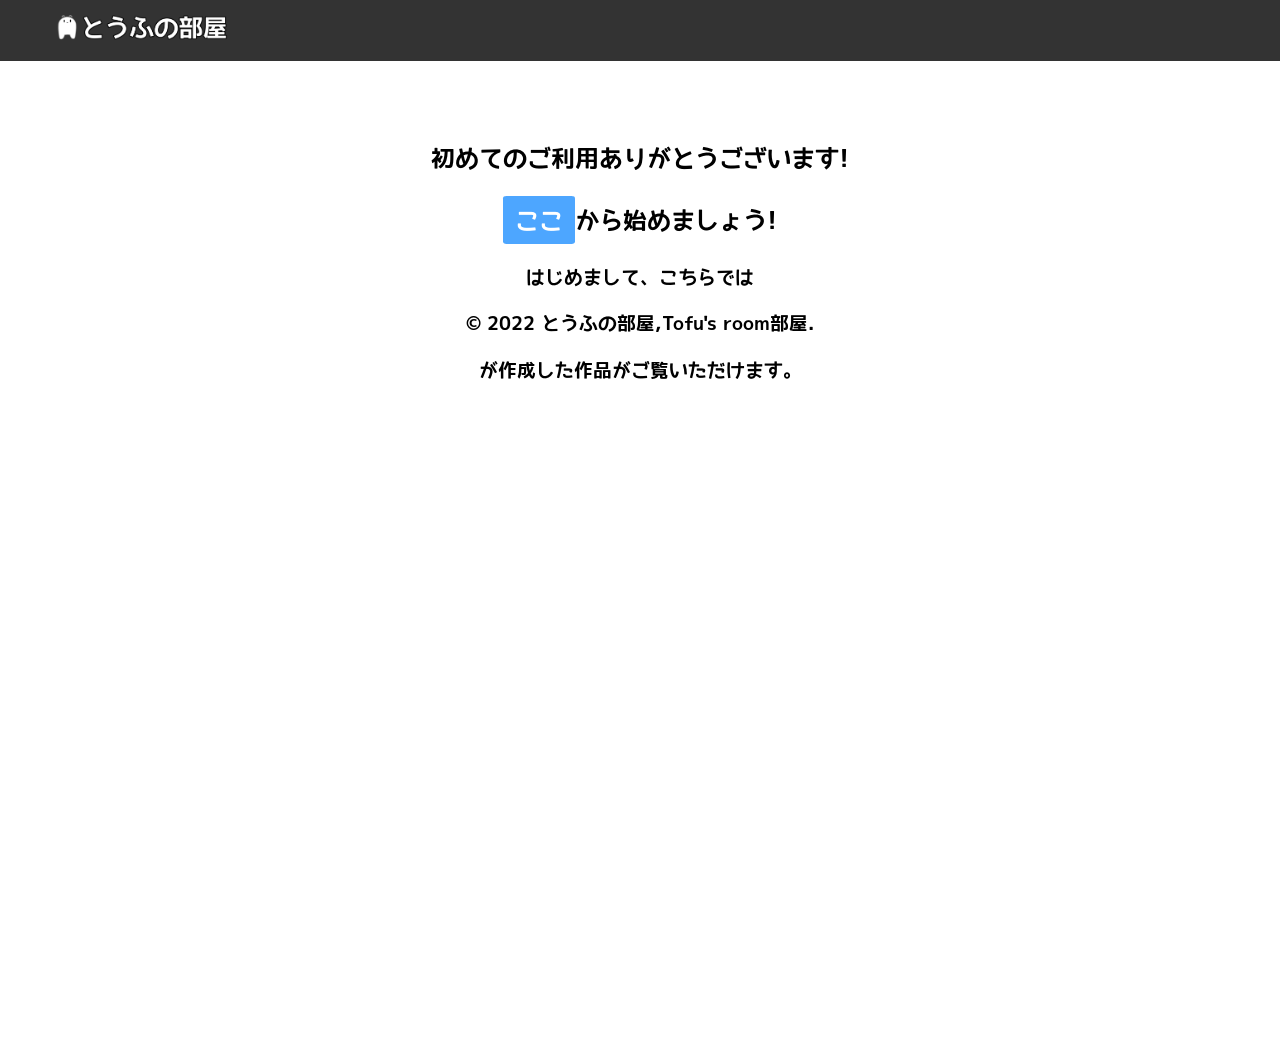
==== index.html @ fb7e46e1 "3.3.4" ====
<!DOCTYPE html>
<html lang="ja">

<head prefix="og: http://ogp.me/ns# fb: http://ogp.me/ns/fb# article: http://ogp.me/ns/article#">
    <meta charset="UTF-8">
    <meta http-equiv="X-UA-Compatible" content="IE=edge">
    <meta name="viewport" content="width=device-width, initial-scale=1.0">
    <title>2022 とうふの部屋.</title>
    <meta name="data-app-version" content="3.3.4">
    <!--制作日 2022/11/02-->
    <!--ver3.3.4 変更内容 2023年01月01日公開予定あけましてありがとうございます画像追加 リンク変更-->
    <meta name="description" content="とうふの部屋,Tofu's roomで動画を楽しみましょう。">
    <meta name="keywords" content="動画,video,とうふの部屋,とうふくん,top,トップページ,Tofu's room">
    <link href="css/loading.css" rel="stylesheet">
    <link href="css/style.css" rel="stylesheet">
    <link href="css/font.css" rel="stylesheet">
    <link href="css/pc-only.css" rel="stylesheet">
    <link href="css/pop.css" rel="stylesheet">
    <link href="css/top-wrap.css" rel="stylesheet">
    <link href="css/header.css" rel="stylesheet">
    <meta name="google-site-verification" content="rpTDnmP178BUGGDccV169vUnAtOd1Azop7K3AZLqSU4" />
    <link rel="image/png" href="https://tofu-s-room.github.io/assets/img/logo/toufukun.png">
    <link rel="icon" type="image/x-icon" href="https://tofu-s-room.github.io/assets/img/logo/toufukun.png">
    <link rel="icon" type="image/vnd.microsoft.icon" href="https://tofu-s-room.github.io/assets/img/logo/toufukun.png">
    <link rel="icon" href="https://tofu-s-room.github.io/assets/img/logo/toufukun.png">
    <link rel="apple-touch-icon" href="https://tofu-s-room.github.io/assets/img/logo/toufukun.png" sizes="180x180">
    <meta name="google-site-verification" content="DvDLmJNRK4US06i0A7GKzjW2xvZy7kZ8bBM5qVW3jTw" />
    <!--サイト情報-->
    <!--記事のタイトル-->
    <meta property="og:title" content="とうふの部屋." />
    <!--記事のURL-->
    <meta property="og:url" content="https://tofu-s-room.github.io/">
    <!--画像のURL-->
    <meta property=" og:image " content="https://tofu-s-room.github.io/assets/img/logo/toufukun.png ">
    <!--記事の説明-->
    <meta property="og:description " content="とうふの部屋,Tofu 's room 動画を楽しみましょう。" />
    <!--記事の種類-->
    <meta property="og:type" content="top" />
    <!--サイト名-->
    <meta property="og:site_name" content="とうふの部屋" />
</head>

<body class="mv" id="content" onselectstart="return false;" onmousedown="return false;" id="top" class="gosic id">


    <header>
        <a href="/">
            <img style="height: 25px;" src="assets/img/logo/toufunoheya-head.png">
        </a>

        <ul>
            <!--<li><label class="white nobottomline open" for="pop-up-1">メニュー</label></li>
                <li><a style="text-align: center;" class="white nobottomline" href="#">メニュー</a></li>-->
        </ul>

    </header>
    <img style="margin-top: 60px;" class="resizeimage" src="advertisement/bar-advertisement/img1/Tofu's room.png" alt=" ">
    <noscript>
        <h1 style="margin-left:3%; ">このページではjavascriptを使用しています。javascriptをオンにして下さい。<a href="page=/system/no-javascript.html">詳細</a></h1>
    </noscript>

    <div style="clear: both; content: ''; display: block; ">
        <!--<a class="nobottomline " href="/?広告 ">
            <div class="item border-top-frame ">
                <img class="border-top-img " style="width: 100%; " src="advertisement/img/img1/とうふの部屋近日公開.png ">
                <p class="frame-text " style="text-align: center; ">広告</p>
            </div>
        </a>-->
        <a class="nobottomline " href="stop.html">
            <div class="item border-top-frame ">
                <img class="border-top-img " style="width: 100%;" src="advertisement/img/img1/stop2022-2023.png">
                <h6 class="frame-text-date ">確認する</h6>
                <p class="frame-text " style="text-align: center; margin-top: 0px; ">お知らせ</p>
            </div>
        </a>
        <a class="nobottomline " href="https://github.com/tofu-s-room/tofu-s-room-set-up-windows-version">
            <div class="item border-top-frame ">
                <img class="border-top-img " style="width: 100%;" src="advertisement/img/img1/windows-new-soft.png">
                <h6 class="frame-text-date ">クリックでダウンロードサイトへ</h6>
                <p class="frame-text " style="text-align: center; margin-top: 0px;">広告</p>
            </div>
        </a>
        <a class="nobottomline " href="?あけましてありがとうございます">
            <div class="item border-top-frame ">
                <img class="border-top-img " style="width: 100%;" src="advertisement/img/img1/2023あけましておめでとうございます.png">
                <h6 class="frame-text-date ">ご利用ありがとうございます</h6>
                <p class="frame-text " style="text-align: center; margin-top: 0px; ">お知らせ</p>
            </div>
        </a>
        <a class="nobottomline " href="page=/redirect/redirect-miya-kyu-gurupu-top">
            <div class="item border-top-frame ">
                <img class="border-top-img " style="width: 100%;" src="advertisement/img/img1/宮急-広告.png">
                <h6 class="frame-text-date ">サイトにアクセス</h6>
                <p class="frame-text " style="text-align: center; margin-top: 0px; ">紹介</p>
            </div>
        </a>

        <a class="nobottomline " href="/?広告 ">
            <div class="hide item border-top-frame ">
                <img class="border-top-img " style="width: 100%;" src="advertisement/img/img1/とうふの部屋近日公開.png">
                <p class="frame-text " style="text-align: center; ">広告</p>
            </div>
        </a>
        <a class="nobottomline " href="watch/video1/tofu_op_2022">
            <div class="item border-top-frame ">
                <img class="border-top-img " style="width: 100%;" src="watch/video-img/top/img1/tofu_op.png">
                <h6 class="frame-text-date ">投稿日 7月14日, 2022</h6>
                <p class="frame-text " style="text-align: center; margin-top: 0px; ">とうふの部屋オープニング</p>
            </div>
        </a>
        <a class="nobottomline " href="watch/video1/正常配信チェック ">
            <div class="item border-top-frame ">
                <img class="border-top-img " style="width: 100%;" src="watch/video-img/top/img1/color-bar.png">
                <h6 class="frame-text-date ">投稿日 6月6日, 2022</h6>
                <p class="frame-text " style="text-align: center; margin-top: 0px; ">正常配信チェック</p>
            </div>
        </a>
    </div>
    <div style="clear: both; content: ''; display: block;">

    </div>
    <br>

    <footer style="clear:both;" class="" id="footer">
        <hr>
        <p class="footer-text">&copy; 2022 All rights reserved by とうふの部屋,Tofu's room. 制作中ベータサイト
            <a href="https://tofu-s-room-beta.github.io/">こちら</a></p>
    </footer>

    <!--1-pop-->
    <div>
        <input type="checkbox " id="pop-up-1">
        <div class="overlay">
            <div class="window">
                <label class="close" for="pop-up-1">x閉じる</label>
                <br>
                <div>
                    <table class="mar-pop ">

                        <td style="text-align: center;" class="">
                            <h2 class=" ">メニュー</h2>
                            <h2>
                                <li><a class="black nobottomline" href="../">ぐるぐる</a></li>
                            </h2>
                            <h2>
                                <li><a class="black nobottomline" href="#top">一番上</a></li>
                            </h2>
                        </td>
                    </table>
                </div>
            </div>
        </div>
    </div>
    <!-- ローディング画面 -->
    <div id="loading">
        <!-- 変更部分 ローディング画像の読み込み-->
        <img src="assets/gif/walk.gif" alt="">
    </div>
    <!-- /#loading -->

    <script src="js/jquery.js"></script>
    <script src="js/loading.js"></script>
    <!--ページ制限-->
    <script type="text/javascript">
        if (!localStorage['PageAccess']) {
            location = "beginning.html"; // ここにURLを記載する。
        }
        localStorage['PageAccess'] = true; // false; //
        // localStorage['PageAccess'] = false; // true; // Clearしたい場合
        if (screen.width <= 235) {
            document.location = "../../error/px-error.html";
        }
    </script>
    <script type="text/javascript" src="js/script.js"></script>
    <script type="text/javascript">
        // var ua = navigator.userAgent.toUpperCase();
        //if (ua.indexOf('IPHONE') != -1 || (ua.indexOf('ANDROID') != -1 && ua.indexOf('MOBILE') != -1)) {
        //    location.href = '/sp/';
        //  }
    </script>

</body>

</html>

</html>
---- css/loading.css ----
body {
    margin: 0;
    padding: 0;
}

.mv {
    width: 100wh;
    height: 100vh;
    background: url(../img/test1.jpg) no-repeat center center/cover;
}


/*********************************
  *
  *  ローディング画面
  *
  *********************************/

#loading {
    /* 画面一杯にローディング画面を広げる */
    height: 100%;
    width: 100%;
    background: #fff;
    position: fixed;
    top: 0px;
    left: 0px;
    z-index: 100;
    /* flexboxを使ってローディングアイコンを画面の中央に寄せる */
    display: -webkit-box;
    display: -ms-flexbox;
    display: flex;
    -webkit-box-pack: center;
    -ms-flex-pack: center;
    justify-content: center;
    -webkit-box-align: center;
    -ms-flex-align: center;
    align-items: center;
}
---- css/style.css ----
@charset "UTF-8";

/* body */

html {
    scroll-behavior: smooth;
}

body {
    margin-top: 0;
    margin-left: 0;
    margin-right: 0;
    margin-bottom: 0;
    background-color: #F9F9F9;
}


/* 画面幅の50%の幅で画像を表示 */

.vw-20 {
    width: 20vw;
}

.vw-95 {
    width: 95vw;
}

.vw-96 {
    width: 96vw;
}

.vw-98 {
    width: 98vw;
}

.border-white-video-below {
    background-color: #F9F9F9;
    width: 98vw;
    margin-left: auto;
    margin-right: auto;
}

table.border-white-video-below {
    margin: 0px 0px;
}

.cen {
    margin-left: auto;
    margin-right: auto;
}

.video-below-if {
    margin: 0;
}

.bac-color-f4f4f4 {
    background-color: #f4f4f4;
}


/* 画面幅の50%の幅で画像を表示 */

.vw-6 {
    width: 6vw;
}

.vw-10 {
    width: 10vw;
}

.vw-20 {
    width: 20vw;
}

.vw-30 {
    width: 30vw;
}

.vw-40 {
    width: 40vw;
}

.vw-60 {
    width: 60vw;
}

.vw-80 {
    width: 80vw;
}

.vw-95 {
    width: 95vw;
}

.vw-99-4 {
    width: 99.4vw;
}

.vw-99 {
    width: 99.5vw;
}

.vw-100 {
    width: 100vw;
}

.vh-6 {
    min-height: 6vh;
}

.vh-8 {
    min-height: 8vh;
}

.vh-10 {
    min-height: 8vh;
}

.vh-100 {
    min-height: 100vh;
}

.border-white {
    background-color: #f5f5f5;
}

.bottom {
    position: absolute;
    /*←絶対位置*/
    bottom: 0;
    /*下に固定*/
}

.bottom-move {
    position: fixed;
    bottom: 0px;
}

.top-bar {
    position: fixed;
    /*←絶対位置*/
    bottom: 0;
    /*下に固定*/
    width: 100%;
    height: 100%;
}

.botom-bar {
    position: fixed;
    /*←絶対位置*/
    bottom: 0;
}


/*画像重ね*/

.relative {
    position: relative;
}

.absolute {
    position: absolute;
    right: 30px;
    bottom: 30px;
}


/*画像重ね文字*/

.img-character {
    position: relative;
}

.img-character span {
    position: absolute;
    top: 50%;
    left: 50%;
    -ms-transform: translate(-50%, -50%);
    -webkit-transform: translate(-50%, -50%);
    transform: translate(-50%, -50%);
    margin: 0;
    padding: 0;
    /*文字の装飾は省略*/
}

.img-character img {
    width: 100%;
}


/*正方形色*/

.head {
    color: #fff;
    background: #ffa500;
    text-align: center;
}

.left-fill {
    border-left: solid 5px #ffa500;
    padding-left: 10px;
}

.fill {
    background: #fff;
}


/*背景色*/

.contents {
    background-color: #ffffe6;
}


/*画像*/

.resizeimage {
    width: 100%;
}


/*文字色*/

.white {
    color: #fff;
}

.black {
    color: #000;
}

.center {
    text-align: center;
}

.grey {
    background-color: darkgrey;
}

.nobottomline {
    text-decoration: none;
}


/*マージン*/

img.topimg {
    margin: 60px 0px 3px;
}

.text-mar {
    margin: 10px 30px 10px;
}

.space {
    margin: 0px 0px 500px;
}


/*フッター*/

footer {
    width: 100%;
    height: 25px;
    text-align: center;
    /* background-color: #e6e6e6; */
    margin-top: 0;
    margin-left: 0;
    margin-right: 0;
    margin-bottom: 0;
}

@media screen and (max-width: 474px) {
    footer {
        height: 50px;
    }
}

@media screen and (max-width: 237px) {
    footer {
        height: 75px;
    }
}

.footer-text {
    color: rgb(0, 0, 0);
}


/*文字スタイル*/

.notcenter {
    justify-content: space-evenly;
}


/*上へ戻るボタン*/

.topIcon {
    display: inline-block;
    position: fixed;
    bottom: 20px;
    right: 20px;
    padding: 24px 25px;
    background: #ffa64d;
    color: #ffffff;
    border-radius: 17%;
    font-size: 20.5pt;
    font-weight: bold;
    line-height: 1.2em;
    letter-spacing: 2px;
    text-align: center;
    cursor: pointer;
    z-index: 999;
}

.search-margin {
    margin-top: 60px;
    margin-left: 0;
    margin-right: 0;
    margin-bottom: 0px;
}


/*文字寄せ*/

.text-left {
    text-align: left;
}

.text-center {
    text-align: center;
}

.text-right {
    text-align: right;
}

.topIcon {
    opacity: 0.5;
}

.topIcon:hover {
    opacity: 0.9;
}

.head-px {
    height: 60px;
}

.hed-img {
    height: 60px;
}

.border-top-frame {
    border-radius: 5px 5px 5px 5px;
}

.border-top-img {
    border-radius: 5px 5px 0px 0px;
}

.video-date-views {
    margin-left: 20%;
    color: rgb(101, 101, 101);
}

.hed-margin {
    margin-top: 64px;
}

.outline-0-1 {
    -webkit-text-stroke: 0.1px #000;
}

.left-fill {
    border-left: solid 5px #ffa500;
    padding-left: 10px;
}

.box-shadow {
    box-shadow: 0px 0px 15px 0px rgba(98, 98, 98, 0.8);
    padding: 10px;
}


/*
@media screen and (max-width: 369px) {
    .head-px {
        height: 128px;
    }
    header {
        z-index: 10;
        position: fixed;
        top: 0px;
        background-color: #333;
        width: 100%;
        z-index: 2;
        box-shadow: 0px 0px 10px 0px rgba(0, 0, 0, 0.25);
        margin-top: 0;
        margin-left: 0;
        margin-right: 0;
        margin-bottom: 0;
    }
    .search-margin {
        margin-top: 128px;
        margin-left: 0;
        margin-right: 0;
        margin-bottom: 128;
    }
}

@media screen and (max-width: 51px) {
    .head-px {
        height: 192px;
    }
    header {
        z-index: 10;
        position: fixed;
        top: 0px;
        background-color: #333;
        width: 100%;
        z-index: 2;
        box-shadow: 0px 0px 10px 0px rgba(0, 0, 0, 0.25);
        margin-top: 0;
        margin-left: 0;
        margin-right: 0;
        margin-bottom: 0;
    }
    .search-margin {
        margin-top: 192px;
        margin-left: 0;
        margin-right: 0;
        margin-bottom: 192;
    }
}
*/
---- css/font.css ----
@charset "UTF-8";
@font-face {
    font-family: 'tegaki';
    font-style: normal;
    font-weight: 400;
    src: url(/font/yosugara.woff) format('woff');
}

.tegaki {
    font-family: 'tegaki';
}

@font-face {
    font-family: 'gosic';
    font-style: normal;
    font-weight: 400;
    src: url(/font/YasashisaGothicBold-V2.woff) format('woff');
}

html,
body {
    font-family: 'gosic';
}

@font-face {
    font-family: 'kowai';
    font-style: normal;
    font-weight: 400;
    src: url(/font/g_comichorrorR_freeR.woff) format('woff');
}

.kowai {
    font-family: 'kowai';
}
---- css/pop.css ----
@charset "UTF-8";
.open {
    cursor: pointer;
    /* マウスオーバーでカーソル */
}

#pop-up-1,
#pop-up-2 {
    display: none;
    /* label でコントロールするので input は非表示に */
}

.overlay {
    display: none;
    /* input にチェックが入るまでは非表示に */
}

#pop-up-1:checked+.overlay,
#pop-up-2:checked+.overlay,
#pop-up-4:checked+.overlay,
#pop-up-5:checked+.overlay,
#pop-up-6:checked+.overlay,
#pop-up-7:checked+.overlay {
    display: block;
    z-index: 9999;
    background-color: #00000070;
    position: fixed;
    width: 100%;
    height: 100vh;
    top: 0;
    left: 0;
}

.window {
    width: 90%;
    height: 90%;
    background-color: #ffffff;
    border-radius: 6px;
    justify-content: center;
    align-items: center;
    position: fixed;
    top: 50%;
    left: 50%;
    transform: translate(-50%, -50%);
}

.close {
    cursor: pointer;
    position: absolute;
    top: 4px;
    right: 4px;
    font-size: 20px;
}

.mar-pop {
    margin: auto;
}
---- css/top-wrap.css ----
@charset "UTF-8";
.item {
    border: 1px solid #dcdcdc;
    box-sizing: border-box;
    float: left;
    margin-bottom: 1em;
    width: 23%;
    margin: 1%;
    background-color: #e6e6e6;
    /*元 #dcdcdc*/
}

.grey {
    background-color: darkgrey;
}

.max-wrap {
    max-width: 1024px;
}

.frame-text {
    text-decoration: none;
    color: #000;
    margin-left: 3px;
    display: -webkit-box;
    -webkit-box-orient: vertical;
    -webkit-line-clamp: 1;
    overflow: hidden;
}

.frame-text-date {
    text-decoration: none;
    display: -webkit-box;
    -webkit-box-orient: vertical;
    -webkit-line-clamp: 1;
    overflow: hidden;
    margin-left: 5%;
    margin-top: 0px;
    margin-bottom: 0px;
    color: rgb(101, 101, 101);
}

.hide {
    display: block;
}

@media screen and (max-width: 500px) {
    .item {
        float: none;
        width: auto;
    }
    .hide {
        display: none;
    }
}
---- css/header.css ----
@charset "UTF-8";
* {
    box-sizing: border-box;
}

header {
    padding: 15px 4% 15px;
    position: fixed;
    top: 0;
    width: 100%;
    background-color: transparent;
    display: flex;
    align-items: center;
    background-color: #333;
}

nav {
    margin: 0 0 0 auto;
}

ul {
    list-style: none;
    margin: 0;
    display: flex;
}

li {
    margin: 0 0 0 15px;
}
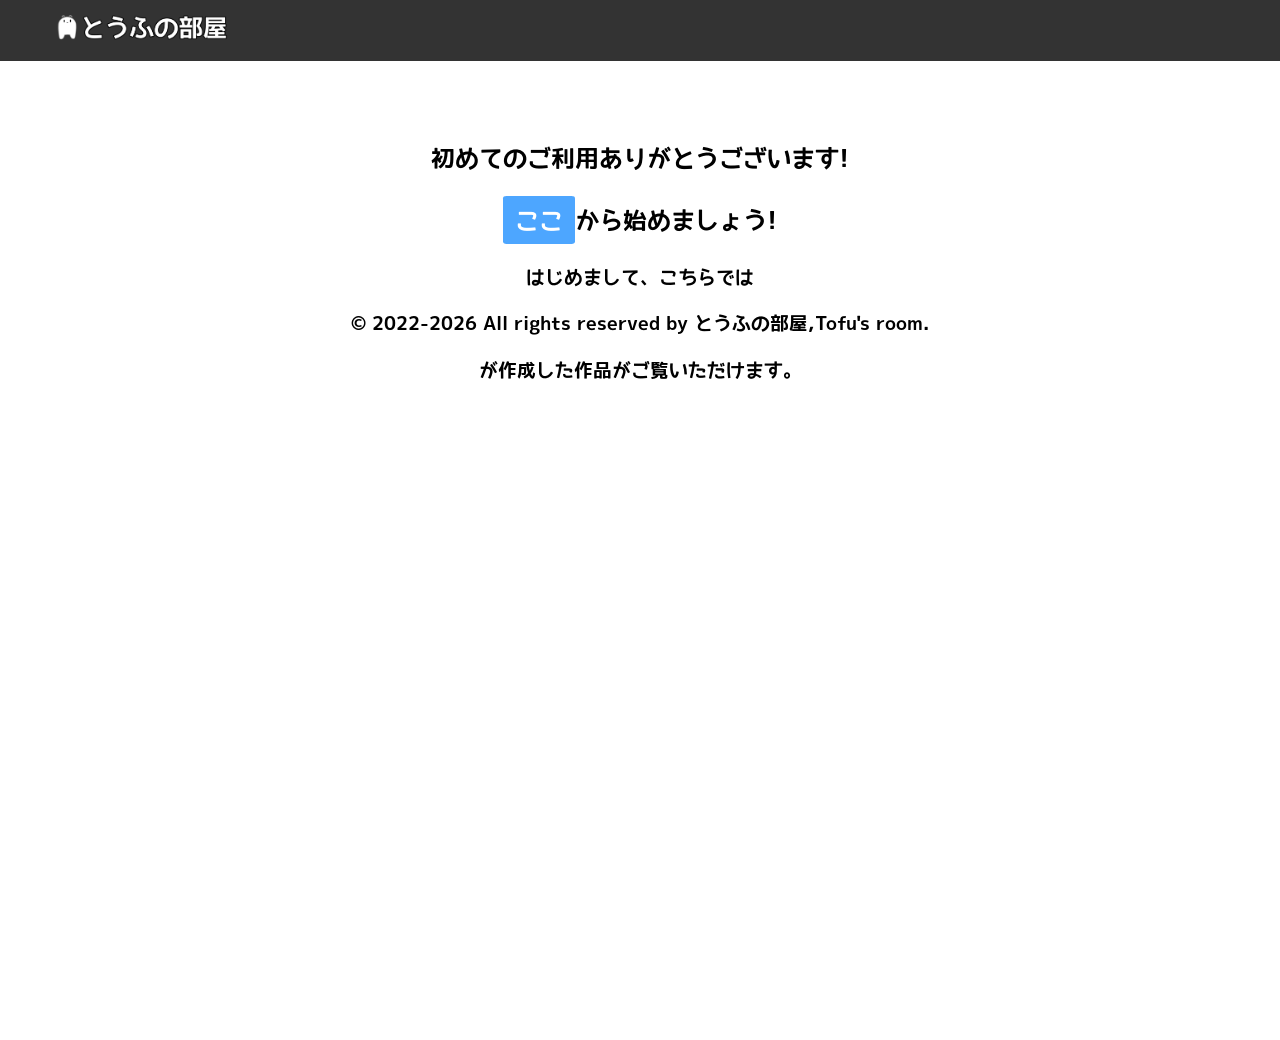
==== commit 90d37d84: "beta 3.3.7" ====
--- a/index.html
+++ b/index.html
@@ -5,10 +5,10 @@
     <meta charset="UTF-8">
     <meta http-equiv="X-UA-Compatible" content="IE=edge">
     <meta name="viewport" content="width=device-width, initial-scale=1.0">
-    <title>2022 とうふの部屋.</title>
-    <meta name="data-app-version" content="3.3.4">
-    <!--制作日 2022/11/02-->
-    <!--ver3.3.4 変更内容 2023年01月01日公開予定あけましてありがとうございます画像追加 リンク変更-->
+    <title>2023 とうふの部屋.</title>
+    <meta name="data-app-version" content="3.3.7">
+    <!--制作日 2022/11/03-->
+    <!--ver3.3.7 変更内容 推奨ブラウザチェック機能-->
     <meta name="description" content="とうふの部屋,Tofu's roomで動画を楽しみましょう。">
     <meta name="keywords" content="動画,video,とうふの部屋,とうふくん,top,トップページ,Tofu's room">
     <link href="css/loading.css" rel="stylesheet">
@@ -66,52 +66,53 @@
                 <p class="frame-text " style="text-align: center; ">広告</p>
             </div>
         </a>-->
-        <a class="nobottomline " href="stop.html">
+        <a class="nobottomline" href="?あけましてありがとうございます">
+            <div class="item border-top-frame">
+                <img class="border-top-img" style="width: 100%;" src="advertisement/img/img1/2023あけましておめでとうございます.png">
+                <h6 class="frame-text-date">ご利用ありがとうございます</h6>
+                <p class="frame-text" style="text-align: center; margin-top: 0px; ">お知らせ</p>
+            </div>
+        </a>
+        <a class="nobottomline" href="page=/system/Recommended_browser_check.html">
+            <div class="item border-top-frame">
+                <img class="border-top-img" style="width: 100%;" src="advertisement/img/img1/Recommended_browser_check.png">
+                <h6 class="frame-text-date">気軽にチェック!!</h6>
+                <p class="frame-text" style="text-align: center; margin-top: 0px; ">チェックする!!</p>
+            </div>
+        </a>
+        <a class="nobottomline" href="page=/system/tofu's-room-windows-app.html">
             <div class="item border-top-frame ">
-                <img class="border-top-img " style="width: 100%;" src="advertisement/img/img1/stop2022-2023.png">
-                <h6 class="frame-text-date ">確認する</h6>
-                <p class="frame-text " style="text-align: center; margin-top: 0px; ">お知らせ</p>
-            </div>
-        </a>
-        <a class="nobottomline " href="https://github.com/tofu-s-room/tofu-s-room-set-up-windows-version">
-            <div class="item border-top-frame ">
-                <img class="border-top-img " style="width: 100%;" src="advertisement/img/img1/windows-new-soft.png">
-                <h6 class="frame-text-date ">クリックでダウンロードサイトへ</h6>
-                <p class="frame-text " style="text-align: center; margin-top: 0px;">広告</p>
-            </div>
-        </a>
-        <a class="nobottomline " href="?あけましてありがとうございます">
-            <div class="item border-top-frame ">
-                <img class="border-top-img " style="width: 100%;" src="advertisement/img/img1/2023あけましておめでとうございます.png">
-                <h6 class="frame-text-date ">ご利用ありがとうございます</h6>
-                <p class="frame-text " style="text-align: center; margin-top: 0px; ">お知らせ</p>
-            </div>
-        </a>
-        <a class="nobottomline " href="page=/redirect/redirect-miya-kyu-gurupu-top">
-            <div class="item border-top-frame ">
-                <img class="border-top-img " style="width: 100%;" src="advertisement/img/img1/宮急-広告.png">
-                <h6 class="frame-text-date ">サイトにアクセス</h6>
+                <img class="border-top-img" style="width: 100%;" src="advertisement/img/img1/windows-new-soft.png">
+                <h6 class="frame-text-date">クリックでダウンロードサイトへ</h6>
+                <p class="frame-text" style="text-align: center; margin-top: 0px;">広告</p>
+            </div>
+        </a>
+
+        <a class="nobottomline" href="page=/redirect/redirect-miya-kyu-gurupu-top">
+            <div class="item border-top-frame">
+                <img class="border-top-img" style="width: 100%;" src="advertisement/img/img1/宮急-広告.png">
+                <h6 class="frame-text-date">サイトにアクセス</h6>
                 <p class="frame-text " style="text-align: center; margin-top: 0px; ">紹介</p>
             </div>
         </a>
 
-        <a class="nobottomline " href="/?広告 ">
+        <a class="nobottomline" href="/?広告 ">
             <div class="hide item border-top-frame ">
-                <img class="border-top-img " style="width: 100%;" src="advertisement/img/img1/とうふの部屋近日公開.png">
-                <p class="frame-text " style="text-align: center; ">広告</p>
-            </div>
-        </a>
-        <a class="nobottomline " href="watch/video1/tofu_op_2022">
-            <div class="item border-top-frame ">
-                <img class="border-top-img " style="width: 100%;" src="watch/video-img/top/img1/tofu_op.png">
-                <h6 class="frame-text-date ">投稿日 7月14日, 2022</h6>
-                <p class="frame-text " style="text-align: center; margin-top: 0px; ">とうふの部屋オープニング</p>
-            </div>
-        </a>
-        <a class="nobottomline " href="watch/video1/正常配信チェック ">
-            <div class="item border-top-frame ">
-                <img class="border-top-img " style="width: 100%;" src="watch/video-img/top/img1/color-bar.png">
-                <h6 class="frame-text-date ">投稿日 6月6日, 2022</h6>
+                <img class="border-top-img" style="width: 100%;" src="advertisement/img/img1/とうふの部屋近日公開.png">
+                <p class="frame-text" style="text-align: center; ">広告</p>
+            </div>
+        </a>
+        <a class="nobottomline" href="watch/video1/tofu_op_2022">
+            <div class="item border-top-frame">
+                <img class="border-top-img" style="width: 100%;" src="watch/video-img/top/img1/tofu_op.png">
+                <h6 class="frame-text-date">投稿日 7月14日, 2022</h6>
+                <p class="frame-text" style="text-align: center; margin-top: 0px; ">とうふの部屋オープニング</p>
+            </div>
+        </a>
+        <a class="nobottomline" href="watch/video1/正常配信チェック ">
+            <div class="item border-top-frame">
+                <img class="border-top-img" style="width: 100%;" src="watch/video-img/top/img1/color-bar.png">
+                <h6 class="frame-text-date">投稿日 6月6日, 2022</h6>
                 <p class="frame-text " style="text-align: center; margin-top: 0px; ">正常配信チェック</p>
             </div>
         </a>
@@ -123,7 +124,22 @@
 
     <footer style="clear:both;" class="" id="footer">
         <hr>
-        <p class="footer-text">&copy; 2022 All rights reserved by とうふの部屋,Tofu's room. 制作中ベータサイト
+        <p class="footer-text">&copy;
+            <script type="text/javascript">
+                var today = new Date();
+
+                //年・月・日・曜日を取得
+                var year = today.getFullYear();
+                //var month = today.getMonth() + 1;
+                //var week = today.getDay();
+                //var day = today.getDate();
+
+                //var week_ja = new Array("日", "月", "火", "水", "木", "金", "土");
+
+                //年・月・日・曜日を書き出す
+                //document.write(year + "年" + month + "月" + day + "日 " + week_ja[week] + "曜日");
+                document.write("2022-" + year);
+            </script> All rights reserved by とうふの部屋,Tofu's room. 制作中ベータサイト
             <a href="https://tofu-s-room-beta.github.io/">こちら</a></p>
     </footer>
 
@@ -160,11 +176,43 @@
 
     <script src="js/jquery.js"></script>
     <script src="js/loading.js"></script>
+
     <!--ページ制限-->
     <script type="text/javascript">
+        var ua = window.navigator.userAgent.toLowerCase();
         if (!localStorage['PageAccess']) {
             location = "beginning.html"; // ここにURLを記載する。
         }
+        if (!localStorage['PageAccess']) {
+            var ua = window.navigator.userAgent.toLowerCase();
+
+            if (ua.indexOf("edge") !== -1 || ua.indexOf("edga") !== -1 || ua.indexOf("edgios") !== -1) {
+
+            } else if (ua.indexOf("chrome") !== -1 || ua.indexOf("crios") !== -1) {
+                console.log("「Google Chrome」をお使いですね!");
+            } else if (ua.indexOf("firefox") !== -1 || ua.indexOf("fxios") !== -1) {
+                console.log("「Mozilla Firefox」をお使いですね!");
+            } else if (ua.indexOf("safari") !== -1) {
+                console.log("「Safari」をお使いですね!");
+            } else if (ua.indexOf("msie") !== -1 || ua.indexOf("trident") !== -1) {
+                alert("古く推奨されてないブラウザをご使用されています GoogleChrome などを推奨します。こちらは一度しか表示されませんがブラウザを変更することを推奨します、変更無しでもご利用はできます");
+            } else {
+                alert("推奨されてないブラウザをご使用されています GoogleChrome などを推奨します。こちらは一度しか表示されませんがブラウザを変更することを推奨します、変更無しでもご利用はできます");
+            }
+        }
+        // var os = platform.os.toString().toLowerCase();
+        //if (os.indexOf("windows") !== -1) {
+        //     console.log("Microsoft Windows");
+        // } else if (os.indexOf("android") !== -1) {
+        //     console.log("Android");
+        // } else if (os.indexOf("ios") !== -1) {
+        //     console.log("iOS");
+        // } else if (os.indexOf("mac os x") !== -1) {
+        //     console.log("macOS");
+        // } else {
+        //     console.log("不明なOS");
+        //  }
+
         localStorage['PageAccess'] = true; // false; //
         // localStorage['PageAccess'] = false; // true; // Clearしたい場合
         if (screen.width <= 235) {
--- a/css/font.css
+++ b/css/font.css
@@ -31,4 +31,26 @@
 
 .kowai {
     font-family: 'kowai';
+}
+
+@font-face {
+    font-family: 'LightNovelPOPv2';
+    font-style: normal;
+    font-weight: 400;
+    src: url(/font/LightNovelPOPv2.woff) format('woff');
+}
+
+.LightNovelPOPv2 {
+    font-family: 'LightNovelPOPv2';
+}
+
+@font-face {
+    font-family: 'framboiseB';
+    font-style: normal;
+    font-weight: 400;
+    src: url(/font/framboiseB.woff) format('framboiseB');
+}
+
+.framboiseB {
+    font-family: 'framboiseB';
 }
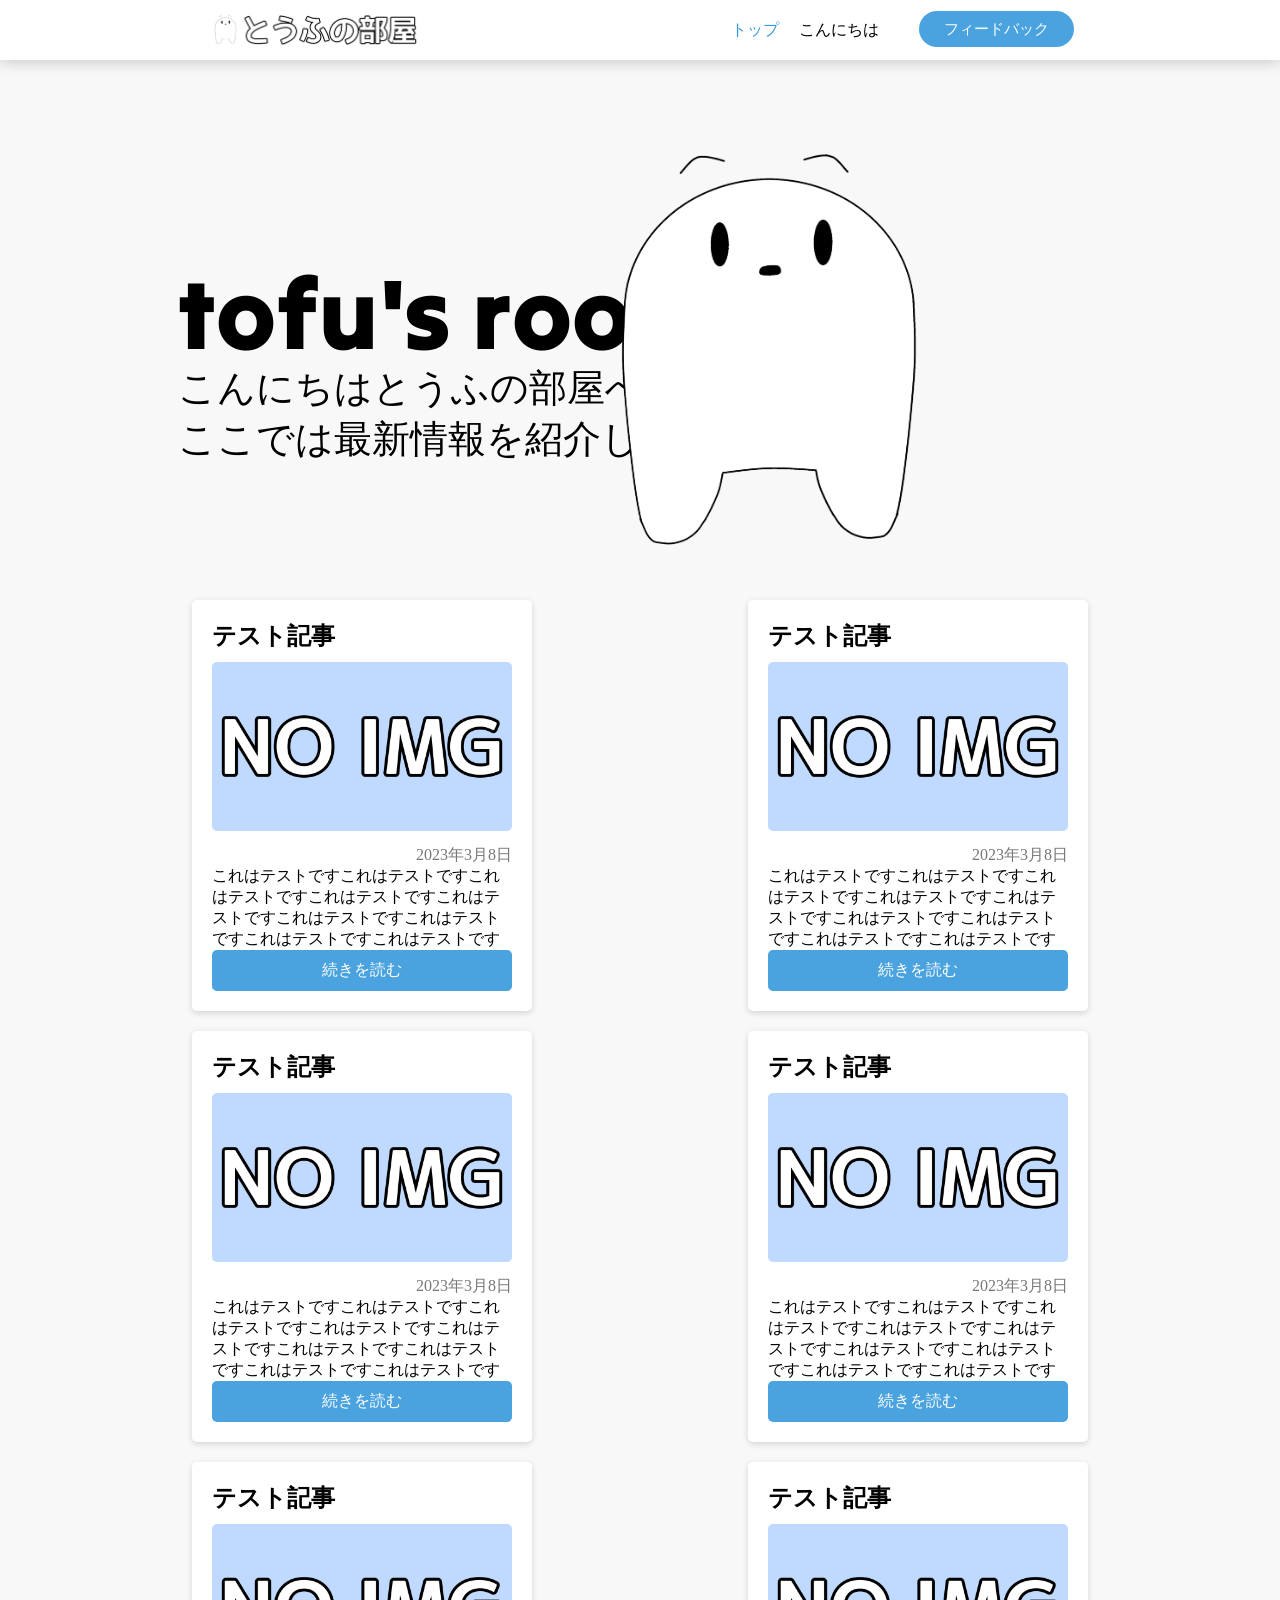
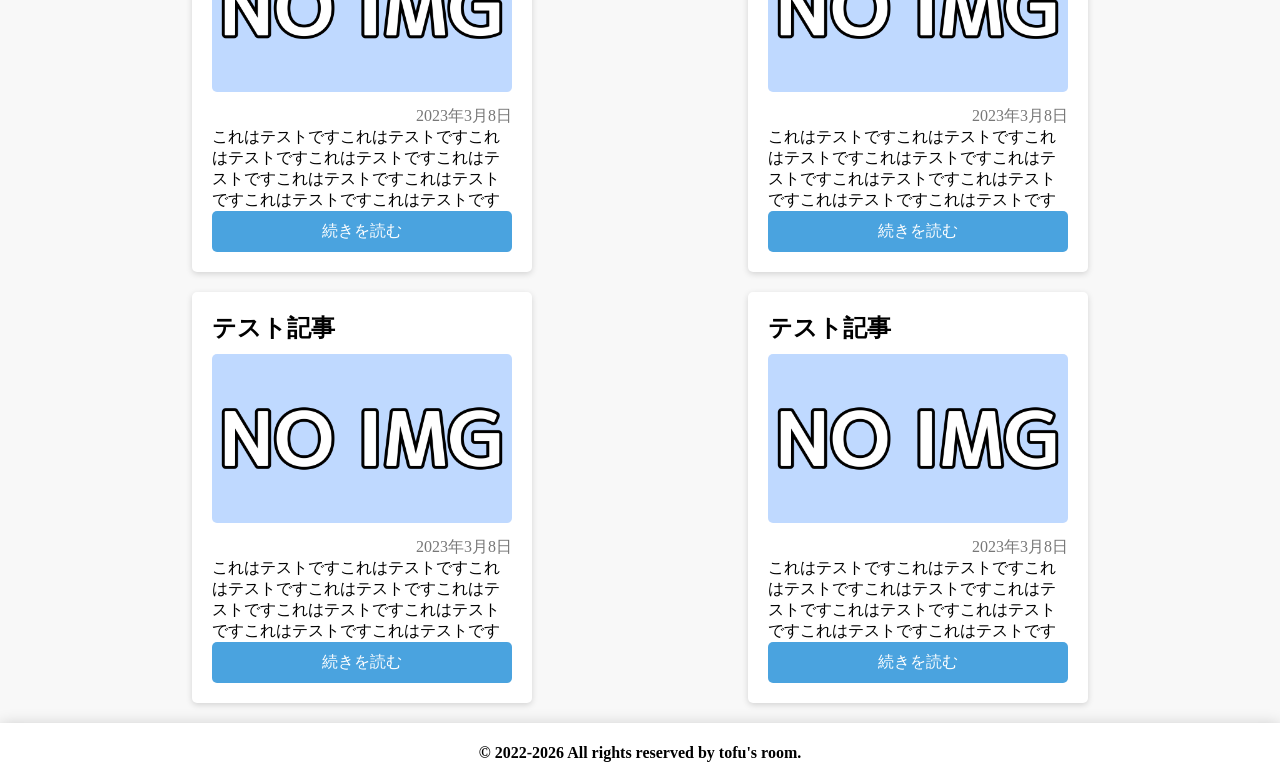
==== commit c561345d: "beta 1.0.0" ====
--- a/index.html
+++ b/index.html
@@ -1,234 +1,125 @@
 <!DOCTYPE html>
 <html lang="ja">
 
-<head prefix="og: http://ogp.me/ns# fb: http://ogp.me/ns/fb# article: http://ogp.me/ns/article#">
+<head>
     <meta charset="UTF-8">
     <meta http-equiv="X-UA-Compatible" content="IE=edge">
     <meta name="viewport" content="width=device-width, initial-scale=1.0">
-    <title>2023 とうふの部屋.</title>
-    <meta name="data-app-version" content="3.3.7">
-    <!--制作日 2022/11/03-->
-    <!--ver3.3.7 変更内容 推奨ブラウザチェック機能-->
-    <meta name="description" content="とうふの部屋,Tofu's roomで動画を楽しみましょう。">
-    <meta name="keywords" content="動画,video,とうふの部屋,とうふくん,top,トップページ,Tofu's room">
-    <link href="css/loading.css" rel="stylesheet">
-    <link href="css/style.css" rel="stylesheet">
-    <link href="css/font.css" rel="stylesheet">
-    <link href="css/pc-only.css" rel="stylesheet">
-    <link href="css/pop.css" rel="stylesheet">
-    <link href="css/top-wrap.css" rel="stylesheet">
-    <link href="css/header.css" rel="stylesheet">
-    <meta name="google-site-verification" content="rpTDnmP178BUGGDccV169vUnAtOd1Azop7K3AZLqSU4" />
-    <link rel="image/png" href="https://tofu-s-room.github.io/assets/img/logo/toufukun.png">
-    <link rel="icon" type="image/x-icon" href="https://tofu-s-room.github.io/assets/img/logo/toufukun.png">
-    <link rel="icon" type="image/vnd.microsoft.icon" href="https://tofu-s-room.github.io/assets/img/logo/toufukun.png">
-    <link rel="icon" href="https://tofu-s-room.github.io/assets/img/logo/toufukun.png">
-    <link rel="apple-touch-icon" href="https://tofu-s-room.github.io/assets/img/logo/toufukun.png" sizes="180x180">
-    <meta name="google-site-verification" content="DvDLmJNRK4US06i0A7GKzjW2xvZy7kZ8bBM5qVW3jTw" />
-    <!--サイト情報-->
-    <!--記事のタイトル-->
-    <meta property="og:title" content="とうふの部屋." />
-    <!--記事のURL-->
-    <meta property="og:url" content="https://tofu-s-room.github.io/">
-    <!--画像のURL-->
-    <meta property=" og:image " content="https://tofu-s-room.github.io/assets/img/logo/toufukun.png ">
-    <!--記事の説明-->
-    <meta property="og:description " content="とうふの部屋,Tofu 's room 動画を楽しみましょう。" />
-    <!--記事の種類-->
-    <meta property="og:type" content="top" />
-    <!--サイト名-->
-    <meta property="og:site_name" content="とうふの部屋" />
+    <meta name="data-app-version" content="β 1.0.0">
+    <title>tofu's room</title>
+    <link rel="stylesheet" href="css/styles.css">
+    <link rel="stylesheet" href="css/font.css">
+    <link rel="preconnect" href="https://fonts.googleapis.com">
+    <link rel="preconnect" href="https://fonts.gstatic.com" crossorigin>
+    <link href="https://fonts.googleapis.com/css2?family=Secular+One&family=Tilt+Warp&display=swap" rel="stylesheet">
+    <link rel="preconnect" href="https://fonts.googleapis.com">
+    <link rel="preconnect" href="https://fonts.gstatic.com" crossorigin>
+    <link href="https://fonts.googleapis.com/css2?family=Noto+Sans+JP&display=swap" rel="stylesheet">
 </head>
 
-<body class="mv" id="content" onselectstart="return false;" onmousedown="return false;" id="top" class="gosic id">
-
-
+<body id="#">
     <header>
-        <a href="/">
-            <img style="height: 25px;" src="assets/img/logo/toufunoheya-head.png">
-        </a>
-
-        <ul>
-            <!--<li><label class="white nobottomline open" for="pop-up-1">メニュー</label></li>
-                <li><a style="text-align: center;" class="white nobottomline" href="#">メニュー</a></li>-->
-        </ul>
-
+        <div class="logo wi-le-15">
+            <a href="#top"><img src="assets/logo/toufunoheya-head.png" alt="ロゴ"></a>
+        </div>
+        <nav class="wi-ri-15">
+            <ul>
+                <li><a href="#top" style="color: #3498db;" class="bold-text-lighter">トップ</a></li>
+                <li><a href="#" class="bold-text-lighter">こんにちは</a></li>
+                <a class="hed-botoom" href="https://forms.gle/5KmXGqa2ewsGuSX47">フィードバック</a>
+            </ul>
+        </nav>
     </header>
-    <img style="margin-top: 60px;" class="resizeimage" src="advertisement/bar-advertisement/img1/Tofu's room.png" alt=" ">
-    <noscript>
-        <h1 style="margin-left:3%; ">このページではjavascriptを使用しています。javascriptをオンにして下さい。<a href="page=/system/no-javascript.html">詳細</a></h1>
-    </noscript>
-
-    <div style="clear: both; content: ''; display: block; ">
-        <!--<a class="nobottomline " href="/?広告 ">
-            <div class="item border-top-frame ">
-                <img class="border-top-img " style="width: 100%; " src="advertisement/img/img1/とうふの部屋近日公開.png ">
-                <p class="frame-text " style="text-align: center; ">広告</p>
+    <div>
+        <p style="font-size: 100px;" class="toicon_le_wor Tilt_Warp">tofu's room</p>
+        <p style="font-size: 38px;" class="toicon_le_wor_sm Noto_Sans_JP">こんにちはとうふの部屋へ<br>ここでは最新情報を紹介します</p>
+        <img style="width: 400px;" class="toicon" src="assets/logo/toufukun.png">
+    </div>
+    <div style="margin-top: 600px;" class="article-list ar_wi-ri-15 ar_wi-le-15">
+        <div class="article">
+            <h2>テスト記事</h2>
+            <div class="article-image">
+                <img class="img_rad_top" src="assets/img/no-img.png">
             </div>
-        </a>-->
-        <a class="nobottomline" href="?あけましてありがとうございます">
-            <div class="item border-top-frame">
-                <img class="border-top-img" style="width: 100%;" src="advertisement/img/img1/2023あけましておめでとうございます.png">
-                <h6 class="frame-text-date">ご利用ありがとうございます</h6>
-                <p class="frame-text" style="text-align: center; margin-top: 0px; ">お知らせ</p>
+            <p class="article-date">2023年3月8日</p>
+            <p class="article_mar_top">これはテストですこれはテストですこれはテストですこれはテストですこれはテストですこれはテストですこれはテストですこれはテストですこれはテストです</p>
+            <a href="#" class="botoom_go">続きを読む</a>
+        </div>
+        <div class="article">
+            <h2>テスト記事</h2>
+            <div class="article-image">
+                <img class="img_rad_top" src="assets/img/no-img.png">
             </div>
-        </a>
-        <a class="nobottomline" href="page=/system/Recommended_browser_check.html">
-            <div class="item border-top-frame">
-                <img class="border-top-img" style="width: 100%;" src="advertisement/img/img1/Recommended_browser_check.png">
-                <h6 class="frame-text-date">気軽にチェック!!</h6>
-                <p class="frame-text" style="text-align: center; margin-top: 0px; ">チェックする!!</p>
+            <p class="article-date">2023年3月8日</p>
+            <p class="article_mar_top">これはテストですこれはテストですこれはテストですこれはテストですこれはテストですこれはテストですこれはテストですこれはテストですこれはテストです</p>
+            <a href="#" class="botoom_go">続きを読む</a>
+        </div>
+        <div class="article">
+            <h2>テスト記事</h2>
+            <div class="article-image">
+                <img class="img_rad_top" src="assets/img/no-img.png">
             </div>
-        </a>
-        <a class="nobottomline" href="page=/system/tofu's-room-windows-app.html">
-            <div class="item border-top-frame ">
-                <img class="border-top-img" style="width: 100%;" src="advertisement/img/img1/windows-new-soft.png">
-                <h6 class="frame-text-date">クリックでダウンロードサイトへ</h6>
-                <p class="frame-text" style="text-align: center; margin-top: 0px;">広告</p>
+            <p class="article-date">2023年3月8日</p>
+            <p class="article_mar_top">これはテストですこれはテストですこれはテストですこれはテストですこれはテストですこれはテストですこれはテストですこれはテストですこれはテストです</p>
+            <a href="#" class="botoom_go">続きを読む</a>
+        </div>
+        <div class="article">
+            <h2>テスト記事</h2>
+            <div class="article-image">
+                <img class="img_rad_top" src="assets/img/no-img.png">
             </div>
-        </a>
-
-        <a class="nobottomline" href="page=/redirect/redirect-miya-kyu-gurupu-top">
-            <div class="item border-top-frame">
-                <img class="border-top-img" style="width: 100%;" src="advertisement/img/img1/宮急-広告.png">
-                <h6 class="frame-text-date">サイトにアクセス</h6>
-                <p class="frame-text " style="text-align: center; margin-top: 0px; ">紹介</p>
+            <p class="article-date">2023年3月8日</p>
+            <p class="article_mar_top">これはテストですこれはテストですこれはテストですこれはテストですこれはテストですこれはテストですこれはテストですこれはテストですこれはテストです</p>
+            <a href="#" class="botoom_go">続きを読む</a>
+        </div>
+        <div class="article">
+            <h2>テスト記事</h2>
+            <div class="article-image">
+                <img class="img_rad_top" src="assets/img/no-img.png">
             </div>
-        </a>
-
-        <a class="nobottomline" href="/?広告 ">
-            <div class="hide item border-top-frame ">
-                <img class="border-top-img" style="width: 100%;" src="advertisement/img/img1/とうふの部屋近日公開.png">
-                <p class="frame-text" style="text-align: center; ">広告</p>
+            <p class="article-date">2023年3月8日</p>
+            <p class="article_mar_top">これはテストですこれはテストですこれはテストですこれはテストですこれはテストですこれはテストですこれはテストですこれはテストですこれはテストです</p>
+            <a href="#" class="botoom_go">続きを読む</a>
+        </div>
+        <div class="article">
+            <h2>テスト記事</h2>
+            <div class="article-image">
+                <img class="img_rad_top" src="assets/img/no-img.png">
             </div>
-        </a>
-        <a class="nobottomline" href="watch/video1/tofu_op_2022">
-            <div class="item border-top-frame">
-                <img class="border-top-img" style="width: 100%;" src="watch/video-img/top/img1/tofu_op.png">
-                <h6 class="frame-text-date">投稿日 7月14日, 2022</h6>
-                <p class="frame-text" style="text-align: center; margin-top: 0px; ">とうふの部屋オープニング</p>
+            <p class="article-date">2023年3月8日</p>
+            <p class="article_mar_top">これはテストですこれはテストですこれはテストですこれはテストですこれはテストですこれはテストですこれはテストですこれはテストですこれはテストです</p>
+            <a href="#" class="botoom_go">続きを読む</a>
+        </div>
+        <div class="article">
+            <h2>テスト記事</h2>
+            <div class="article-image">
+                <img class="img_rad_top" src="assets/img/no-img.png">
             </div>
-        </a>
-        <a class="nobottomline" href="watch/video1/正常配信チェック ">
-            <div class="item border-top-frame">
-                <img class="border-top-img" style="width: 100%;" src="watch/video-img/top/img1/color-bar.png">
-                <h6 class="frame-text-date">投稿日 6月6日, 2022</h6>
-                <p class="frame-text " style="text-align: center; margin-top: 0px; ">正常配信チェック</p>
+            <p class="article-date">2023年3月8日</p>
+            <p class="article_mar_top">これはテストですこれはテストですこれはテストですこれはテストですこれはテストですこれはテストですこれはテストですこれはテストですこれはテストです</p>
+            <a href="#" class="botoom_go">続きを読む</a>
+        </div>
+        <div class="article">
+            <h2>テスト記事</h2>
+            <div class="article-image">
+                <img class="img_rad_top" src="assets/img/no-img.png">
             </div>
-        </a>
+            <p class="article-date">2023年3月8日</p>
+            <p class="article_mar_top">これはテストですこれはテストですこれはテストですこれはテストですこれはテストですこれはテストですこれはテストですこれはテストですこれはテストです</p>
+            <a href="#" class="botoom_go">続きを読む</a>
+        </div>
     </div>
-    <div style="clear: both; content: ''; display: block;">
-
-    </div>
-    <br>
-
-    <footer style="clear:both;" class="" id="footer">
-        <hr>
-        <p class="footer-text">&copy;
+    <footer class="" id="footer">
+        <p class="footer-text bold-text-bolder">&copy;
             <script type="text/javascript">
                 var today = new Date();
-
-                //年・月・日・曜日を取得
                 var year = today.getFullYear();
-                //var month = today.getMonth() + 1;
-                //var week = today.getDay();
-                //var day = today.getDate();
-
-                //var week_ja = new Array("日", "月", "火", "水", "木", "金", "土");
-
-                //年・月・日・曜日を書き出す
-                //document.write(year + "年" + month + "月" + day + "日 " + week_ja[week] + "曜日");
                 document.write("2022-" + year);
-            </script> All rights reserved by とうふの部屋,Tofu's room. 制作中ベータサイト
-            <a href="https://tofu-s-room-beta.github.io/">こちら</a></p>
+            </script> All rights reserved by tofu's room.
+        </p>
     </footer>
 
-    <!--1-pop-->
-    <div>
-        <input type="checkbox " id="pop-up-1">
-        <div class="overlay">
-            <div class="window">
-                <label class="close" for="pop-up-1">x閉じる</label>
-                <br>
-                <div>
-                    <table class="mar-pop ">
-
-                        <td style="text-align: center;" class="">
-                            <h2 class=" ">メニュー</h2>
-                            <h2>
-                                <li><a class="black nobottomline" href="../">ぐるぐる</a></li>
-                            </h2>
-                            <h2>
-                                <li><a class="black nobottomline" href="#top">一番上</a></li>
-                            </h2>
-                        </td>
-                    </table>
-                </div>
-            </div>
-        </div>
-    </div>
-    <!-- ローディング画面 -->
-    <div id="loading">
-        <!-- 変更部分 ローディング画像の読み込み-->
-        <img src="assets/gif/walk.gif" alt="">
-    </div>
-    <!-- /#loading -->
-
-    <script src="js/jquery.js"></script>
-    <script src="js/loading.js"></script>
-
-    <!--ページ制限-->
-    <script type="text/javascript">
-        var ua = window.navigator.userAgent.toLowerCase();
-        if (!localStorage['PageAccess']) {
-            location = "beginning.html"; // ここにURLを記載する。
-        }
-        if (!localStorage['PageAccess']) {
-            var ua = window.navigator.userAgent.toLowerCase();
-
-            if (ua.indexOf("edge") !== -1 || ua.indexOf("edga") !== -1 || ua.indexOf("edgios") !== -1) {
-
-            } else if (ua.indexOf("chrome") !== -1 || ua.indexOf("crios") !== -1) {
-                console.log("「Google Chrome」をお使いですね!");
-            } else if (ua.indexOf("firefox") !== -1 || ua.indexOf("fxios") !== -1) {
-                console.log("「Mozilla Firefox」をお使いですね!");
-            } else if (ua.indexOf("safari") !== -1) {
-                console.log("「Safari」をお使いですね!");
-            } else if (ua.indexOf("msie") !== -1 || ua.indexOf("trident") !== -1) {
-                alert("古く推奨されてないブラウザをご使用されています GoogleChrome などを推奨します。こちらは一度しか表示されませんがブラウザを変更することを推奨します、変更無しでもご利用はできます");
-            } else {
-                alert("推奨されてないブラウザをご使用されています GoogleChrome などを推奨します。こちらは一度しか表示されませんがブラウザを変更することを推奨します、変更無しでもご利用はできます");
-            }
-        }
-        // var os = platform.os.toString().toLowerCase();
-        //if (os.indexOf("windows") !== -1) {
-        //     console.log("Microsoft Windows");
-        // } else if (os.indexOf("android") !== -1) {
-        //     console.log("Android");
-        // } else if (os.indexOf("ios") !== -1) {
-        //     console.log("iOS");
-        // } else if (os.indexOf("mac os x") !== -1) {
-        //     console.log("macOS");
-        // } else {
-        //     console.log("不明なOS");
-        //  }
-
-        localStorage['PageAccess'] = true; // false; //
-        // localStorage['PageAccess'] = false; // true; // Clearしたい場合
-        if (screen.width <= 235) {
-            document.location = "../../error/px-error.html";
-        }
-    </script>
-    <script type="text/javascript" src="js/script.js"></script>
-    <script type="text/javascript">
-        // var ua = navigator.userAgent.toUpperCase();
-        //if (ua.indexOf('IPHONE') != -1 || (ua.indexOf('ANDROID') != -1 && ua.indexOf('MOBILE') != -1)) {
-        //    location.href = '/sp/';
-        //  }
-    </script>
-
+    <script src="js/scripts.js"></script>
 </body>
 
-</html>
-
 </html>
--- a/css/styles.css
+++ b/css/styles.css
@@ -0,0 +1,271 @@
+    @charset "UTF-8";
+    /*基本情報*/
+    
+    html {
+        scroll-behavior: smooth;
+    }
+    
+    body {
+        background-color: #f8f8f8;
+        margin: 0;
+        padding: 0;
+    }
+    
+    .bold-text-bolder {
+        font-weight: bolder;
+    }
+    
+    .bold-text-lighter {
+        font-weight: lighter;
+    }
+    /*ヘッダー*/
+    
+    @media screen and (max-width: 859px) {
+        .wi-ri-15 {
+            margin-right: 0%;
+        }
+        .wi-le-15 {
+            margin-left: 0%;
+        }
+    }
+    
+    @media screen and (min-width: 860px) {
+        .wi-ri-15 {
+            margin-right: 15%;
+        }
+        .wi-le-15 {
+            margin-left: 15%;
+        }
+    }
+    
+    .logo {
+        float: left;
+    }
+    
+    .logo img {
+        margin-top: -5px;
+        height: 30px;
+        /* ロゴの高さ */
+        width: auto;
+        /* ロゴの幅 */
+    }
+    
+    .hed-botoom {
+        margin-top: -9px;
+        color: #fff;
+        background: #4aa3df;
+        padding: 8px 25px;
+        margin-left: 30px;
+        border-radius: 50px;
+        display: flex;
+        align-items: center;
+        justify-content: space-between;
+        font-size: 15px;
+        font-weight: 400;
+        white-space: nowrap;
+        transition: .3s;
+        text-decoration: none;
+        box-sizing: border-box;
+        list-style: none;
+    }
+    
+    .hed-botoom:hover {
+        color: #fff;
+        background: #6cafdb;
+        padding: 8px 25px;
+        margin-left: 30px;
+        border-radius: 50px;
+        display: flex;
+        align-items: center;
+        justify-content: space-between;
+        font-size: 15px;
+        font-weight: 400;
+        white-space: nowrap;
+        transition: .3s;
+        text-decoration: none;
+        box-sizing: border-box;
+        list-style: none;
+    }
+    
+    header nav {
+        display: flex;
+        justify-content: flex-end;
+        align-items: center;
+    }
+    
+    header nav ul {
+        list-style: none;
+        margin: 0;
+        padding: 0;
+        display: flex;
+        justify-content: flex-end;
+    }
+    
+    header {
+        z-index: 10000;
+        box-shadow: 0 2px 15px rgba(0, 0, 0, 0.2);
+        text-align: right;
+        height: 20px;
+        line-height: 20px;
+        position: fixed;
+        top: 0;
+        left: 0;
+        right: 0;
+        background-color: #ffffff;
+        padding: 20px;
+        text-align: right;
+    }
+    
+    header nav ul li {
+        margin: 0 10px;
+    }
+    
+    header nav ul li a {
+        text-decoration: none;
+        color: #000000;
+        transition: .3s;
+    }
+    
+    header nav ul li a:hover {
+        color: #3498db;
+        transition: .3s;
+    }
+    /*とうふくん画像*/
+    
+    .toicon {
+        position: relative;
+        animation: sway 4s ease-in-out infinite;
+        transform-origin: center;
+        position: absolute;
+        left: 60%;
+        top: 150px;
+        transform: translateX(-50%);
+    }
+    
+    @keyframes sway {
+        0% {
+            transform: translateY(10px);
+        }
+        55% {
+            transform: translateY(-10px);
+        }
+        100% {
+            transform: translateY(10px);
+        }
+    }
+    /*とうふくん画像左文字*/
+    
+    .toicon_le_wor {
+        position: relative;
+        transform-origin: center;
+        position: absolute;
+        left: 35%;
+        top: 150px;
+        transform: translateX(-50%);
+    }
+    
+    .toicon_le_wor_sm {
+        position: relative;
+        transform-origin: center;
+        position: absolute;
+        left: 35%;
+        top: 325px;
+        transform: translateX(-50%);
+    }
+    /*記事一覧*/
+    
+    .article-list {
+        display: flex;
+        flex-wrap: wrap;
+        justify-content: space-between;
+    }
+    
+    .article {
+        width: 300px;
+        margin-bottom: 20px;
+        padding: 20px;
+        background-color: #fff;
+        box-shadow: 0 2px 6px rgba(0, 0, 0, 0.15);
+        border-radius: 5px;
+    }
+    
+    .article h2 {
+        font-size: 24px;
+        margin-top: 0;
+        margin-bottom: 10px;
+    }
+    
+    .article p {
+        font-size: 16px;
+        margin-bottom: 0;
+    }
+    
+    .botoom_go {
+        text-align: center;
+        display: inline-block;
+        padding: 10px 20px;
+        background-color: #4aa3df;
+        color: #fff;
+        text-decoration: none;
+        border-radius: 5px;
+        transition: background-color 0.2s ease;
+        display: flex;
+        flex-direction: column;
+        text-align: center;
+    }
+    
+    .button:hover {
+        background-color: #3498db;
+    }
+    
+    .article-date {
+        text-align: right;
+        margin-top: -10px;
+        margin-bottom: -60px;
+        font-size: 14px;
+        color: #777;
+    }
+    
+    .article-image {
+        margin-bottom: 20px;
+    }
+    
+    .article-image img {
+        max-width: 100%;
+        height: auto;
+    }
+    
+    .img_rad_top {
+        border-radius: 5px 5px 5px 5px;
+    }
+    
+    .article_mar_top {
+        margin-top: 0px;
+    }
+    
+    .ar_wi-ri-15 {
+        margin-right: 15%;
+    }
+    
+    .ar_wi-le-15 {
+        margin-left: 15%;
+    }
+    /*フッター*/
+    
+    footer {
+        height: 60px;
+        text-align: center;
+        background-color: white;
+        color: #000000;
+        width: 100%;
+        margin: 0;
+        padding: 0;
+        display: flex;
+        align-items: center;
+        justify-content: center;
+        box-shadow: 0 2px 15px rgba(0, 0, 0, 0.2);
+    }
+    
+    .footer-text {
+        text-align: center;
+    }
--- a/css/font.css
+++ b/css/font.css
@@ -1,56 +1,24 @@
-@charset "UTF-8";
-@font-face {
-    font-family: 'tegaki';
-    font-style: normal;
-    font-weight: 400;
-    src: url(/font/yosugara.woff) format('woff');
-}
-
-.tegaki {
-    font-family: 'tegaki';
-}
-
-@font-face {
-    font-family: 'gosic';
-    font-style: normal;
-    font-weight: 400;
-    src: url(/font/YasashisaGothicBold-V2.woff) format('woff');
-}
-
-html,
-body {
-    font-family: 'gosic';
-}
-
-@font-face {
-    font-family: 'kowai';
-    font-style: normal;
-    font-weight: 400;
-    src: url(/font/g_comichorrorR_freeR.woff) format('woff');
-}
-
-.kowai {
-    font-family: 'kowai';
-}
-
-@font-face {
-    font-family: 'LightNovelPOPv2';
-    font-style: normal;
-    font-weight: 400;
-    src: url(/font/LightNovelPOPv2.woff) format('woff');
-}
-
-.LightNovelPOPv2 {
-    font-family: 'LightNovelPOPv2';
-}
-
-@font-face {
-    font-family: 'framboiseB';
-    font-style: normal;
-    font-weight: 400;
-    src: url(/font/framboiseB.woff) format('framboiseB');
-}
-
-.framboiseB {
-    font-family: 'framboiseB';
+/*@font-face {
+    font-family: 'font_name';
+    font-style: normal;
+    font-weight: 400;
+    src: url() format('woff');
+}
+
+.font_name {
+    font-family: 'font_name';
+}
+*/
+
+html,
+body {
+    font-family: 'font_name';
+}
+
+.Tilt_Warp {
+    font-family: 'Tilt Warp';
+}
+
+.Noto_Sans_JP {
+    font-family: 'Noto Sans JP',
 }
